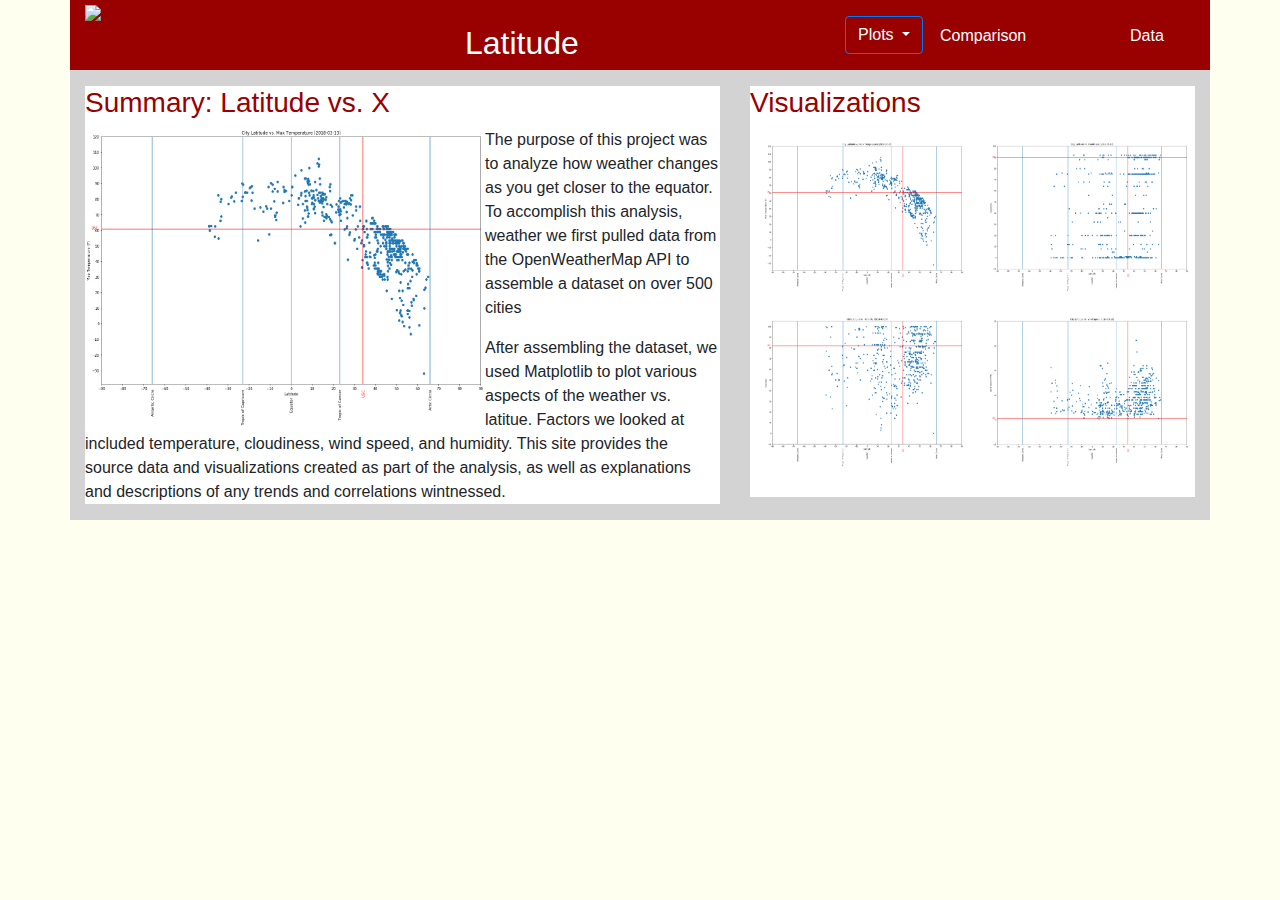
==== index.html @ 72e89ed4 "table-responsive" ====
<!DOCTYPE html>
<html lang="en">

<head>
  <title>Weather</title>
  <meta charset="utf-8">

  <meta name="viewport" content="width=device-width, initial-scale=1">

  <link rel="stylesheet" type="text/css" href="https://maxcdn.bootstrapcdn.com/bootstrap/4.1.0/css/bootstrap.min.css">
  <link rel="stylesheet" type="text/css" href="webresources/css/viterbi.css" />
  <link rel="stylesheet" type="text/css" href="webresources/css/weather.css">


  <script src="https://ajax.googleapis.com/ajax/libs/jquery/3.3.1/jquery.min.js"></script>
  <script src="https://cdnjs.cloudflare.com/ajax/libs/popper.js/1.14.0/umd/popper.min.js"></script>
  <script src="https://maxcdn.bootstrapcdn.com/bootstrap/4.1.0/js/bootstrap.min.js"></script>
</head>

<body>

  <div class="container">

    <div class="row">
      <div class="col-sm-4 cardinal">
        <img src="https://vsoeapp1.vsoe.usc.edu/images/USC-Bar-cardinal.gif">
      </div>
      <div class="col-sm-4 cardinal">
        <br/>
        <a href="index.html" style="color:white"><h2 class="white">Latitude</h2></a>
      </div>
      <p>
        <div class="col-sm-1 cardinal">
          <div class="dropdown">
            <p></p>
            <button class="btn btn-primary dropdown-toggle" type="button" data-toggle="dropdown" style="background-color:#990000">Plots
              <span class="caret"></span>
            </button>
            <ul class="dropdown-menu">
              <li>
                <a style="color:#990000" href="temperature.html">Temperature</a>
              </li>
              <li>
                <a style="color:#990000" href="humidity.html">Humidity</a>
              </li>
              <li>
                <a style="color:#990000" href="wind.html">Wind</a>
              </li>
              <li>
                <a style="color:#990000" href="cloudiness.html">Cloudiness</a>
              </li>
            </ul>
          </div>
        </div>
      </p>
      <div class="col-sm-2 cardinal">
        <br/>
        <p class="white">
          <a href="comparison.html" style="color:white">Comparison</a>
        </p>
      </div>
      <div class="col-sm-1 cardinal">
        <br/>
        <p class="white">
          <a href="data.html" style="color:white">Data</a>
        </p>
      </div>
    </div>

    <div class="row">
      <div class="col-sm-12 lightgrey">
        <p> </p>
      </div>
    </div>

    <div class="row">
      <div class="col-sm-7 lightgrey">
        <div class="white vertical-align-middle">

          <h3>Summary: Latitude vs. X</h3>
          <p>
            <img class="float-left" alt="Temperature" src="webresources/images/temperature.png" width="400" height="300"> The purpose of this project was to analyze how weather changes as you get closer to the equator. To accomplish
            this analysis, weather we first pulled data from the OpenWeatherMap API to assemble a dataset on over 500 cities</p>

          <p>After assembling the dataset, we used Matplotlib to plot various aspects of the weather vs. latitue. Factors we
            looked at included temperature, cloudiness, wind speed, and humidity. This site provides the source data and
            visualizations created as part of the analysis, as well as explanations and descriptions of any trends and correlations
            wintnessed.
          </p>
        </div>
      </div>

      <div class="col-sm-5 lightgrey">
        <div class="table-responsive white">
          <h3>Visualizations</h3>
          <table class="table">
            <tr>
              <td>
                <a href="temperature.html">
                  <img alt="Temperature" src="webresources/images/temperature.png" width="200" height="150">
                </a>
              </td>
              <td>
                <a href="cloudiness.html">
                  <img alt="Cloudiness" src="webresources/images/cloudiness.png" width="200" height="150">
                </a>
              </td>
            </tr>
            <tr>
              <td>
                <a href="humidity.html">
                  <img alt="Humidity" src="webresources/images/humidity.png" width="200" height="150">
                </a>
              </td>
              <td>
                <a href="wind.html">
                  <img alt="Wind" src="webresources/images/wind.png" width="200" height="150">
                </a>
              </td>
            </tr>
          </table>
        </div>
      </div>
    </div>
  </div>

</body>

</html>
---- webresources/css/viterbi.css ----
body.banner
{
    background-color: #fffff0;  /* Ivory */
    font-family: Verdana, Geneva, sans-serif
}

body
{
    background-color: #fffff0;  /* Ivory */
    font-family: Verdana, Geneva, sans-serif
}

h1, h2, h3, h4 {color: #990000;}  /* Cardinal */

div.cardinal {background-color: #990000;}  /* Cardinal */

button.cardinal {color: #990000;}  /* Cardinal */

iframe.banner
{
    border-color: transparent ;
    background-color: #fffff0;  /* Ivory */
}

iframe 
{
    border-color: transparent ;
}

table
{
    border-style: solid;
    border-width: 2px;
    border-color: transparent;
    border-collapse: collapse;
    background-color: #fffff0;  /* Ivory */
    font-size: 9pt
}

th
{
    border-style: solid;
    border-width: 1px;
    border-color: transparent;
    vertical-align: middle;
    padding: 5px
}

td
{
    border-style: solid;
    border-width: 1px;
    border-color: transparent;
    vertical-align: top;
    padding: 5px
}

li
{
    padding-top: 5px;
}

textarea.hidetext {color: White}

textarea.showtext {color: Black}

textarea.hide {visibility: hidden}

a.show {visibility: visible}

a.hide {visibility: hidden}

h3.show {visibility: visible}

h3.hide {visibility: hidden}

ul.show {visibility: visible}

ul.hide {visibility: hidden}
---- webresources/css/weather.css ----
div.lightgrey {background-color: lightgrey;} 
div.white {background-color: white;} 
div.blue {background-color: blue;} 
div.red {background-color: red;} 
div.ivory {background-color:fffff0;}

img.float_left{float: left;}

div.vertical-align-middle {vertical-align: middle}
div.text-align-center {text-align: center;}
div.overflow-scroll {overflow: scroll; height: 400px}

th.text-align-center {text-align: center;}

p.white {color: white;}
h2.white {color: white;}
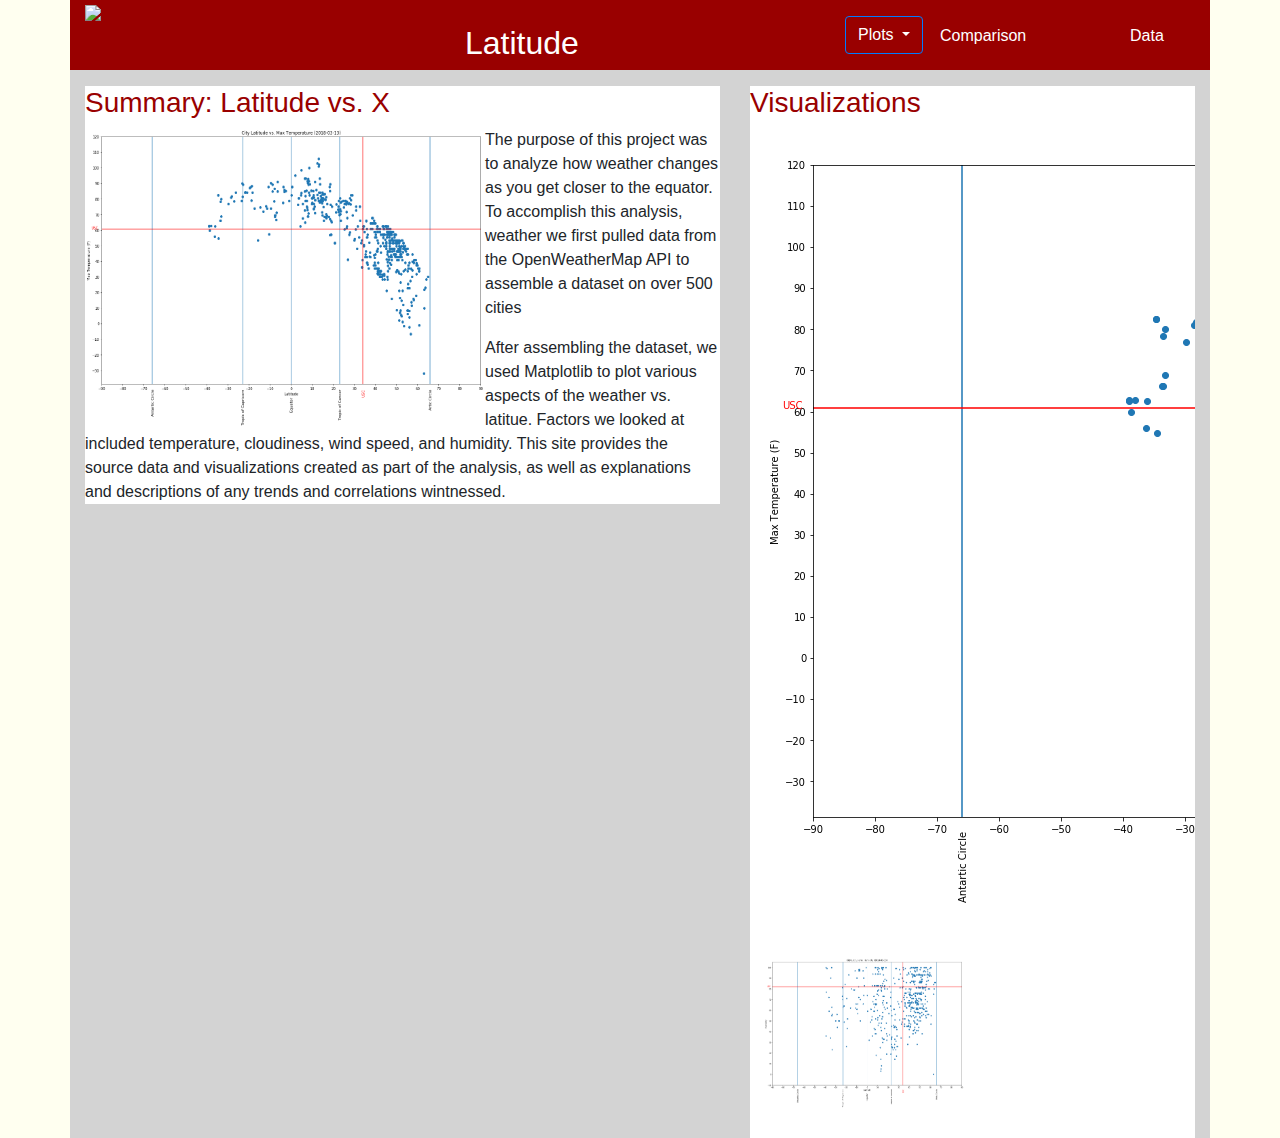
==== commit 560ce0e0: "class=img-responsive" ====
--- a/index.html
+++ b/index.html
@@ -15,6 +15,7 @@
   <script src="https://ajax.googleapis.com/ajax/libs/jquery/3.3.1/jquery.min.js"></script>
   <script src="https://cdnjs.cloudflare.com/ajax/libs/popper.js/1.14.0/umd/popper.min.js"></script>
   <script src="https://maxcdn.bootstrapcdn.com/bootstrap/4.1.0/js/bootstrap.min.js"></script>
+
 </head>
 
 <body>
@@ -97,7 +98,7 @@
             <tr>
               <td>
                 <a href="temperature.html">
-                  <img alt="Temperature" src="webresources/images/temperature.png" width="200" height="150">
+                  <img class="img-responsive alt="Temperature" src="webresources/images/temperature.png" >
                 </a>
               </td>
               <td>
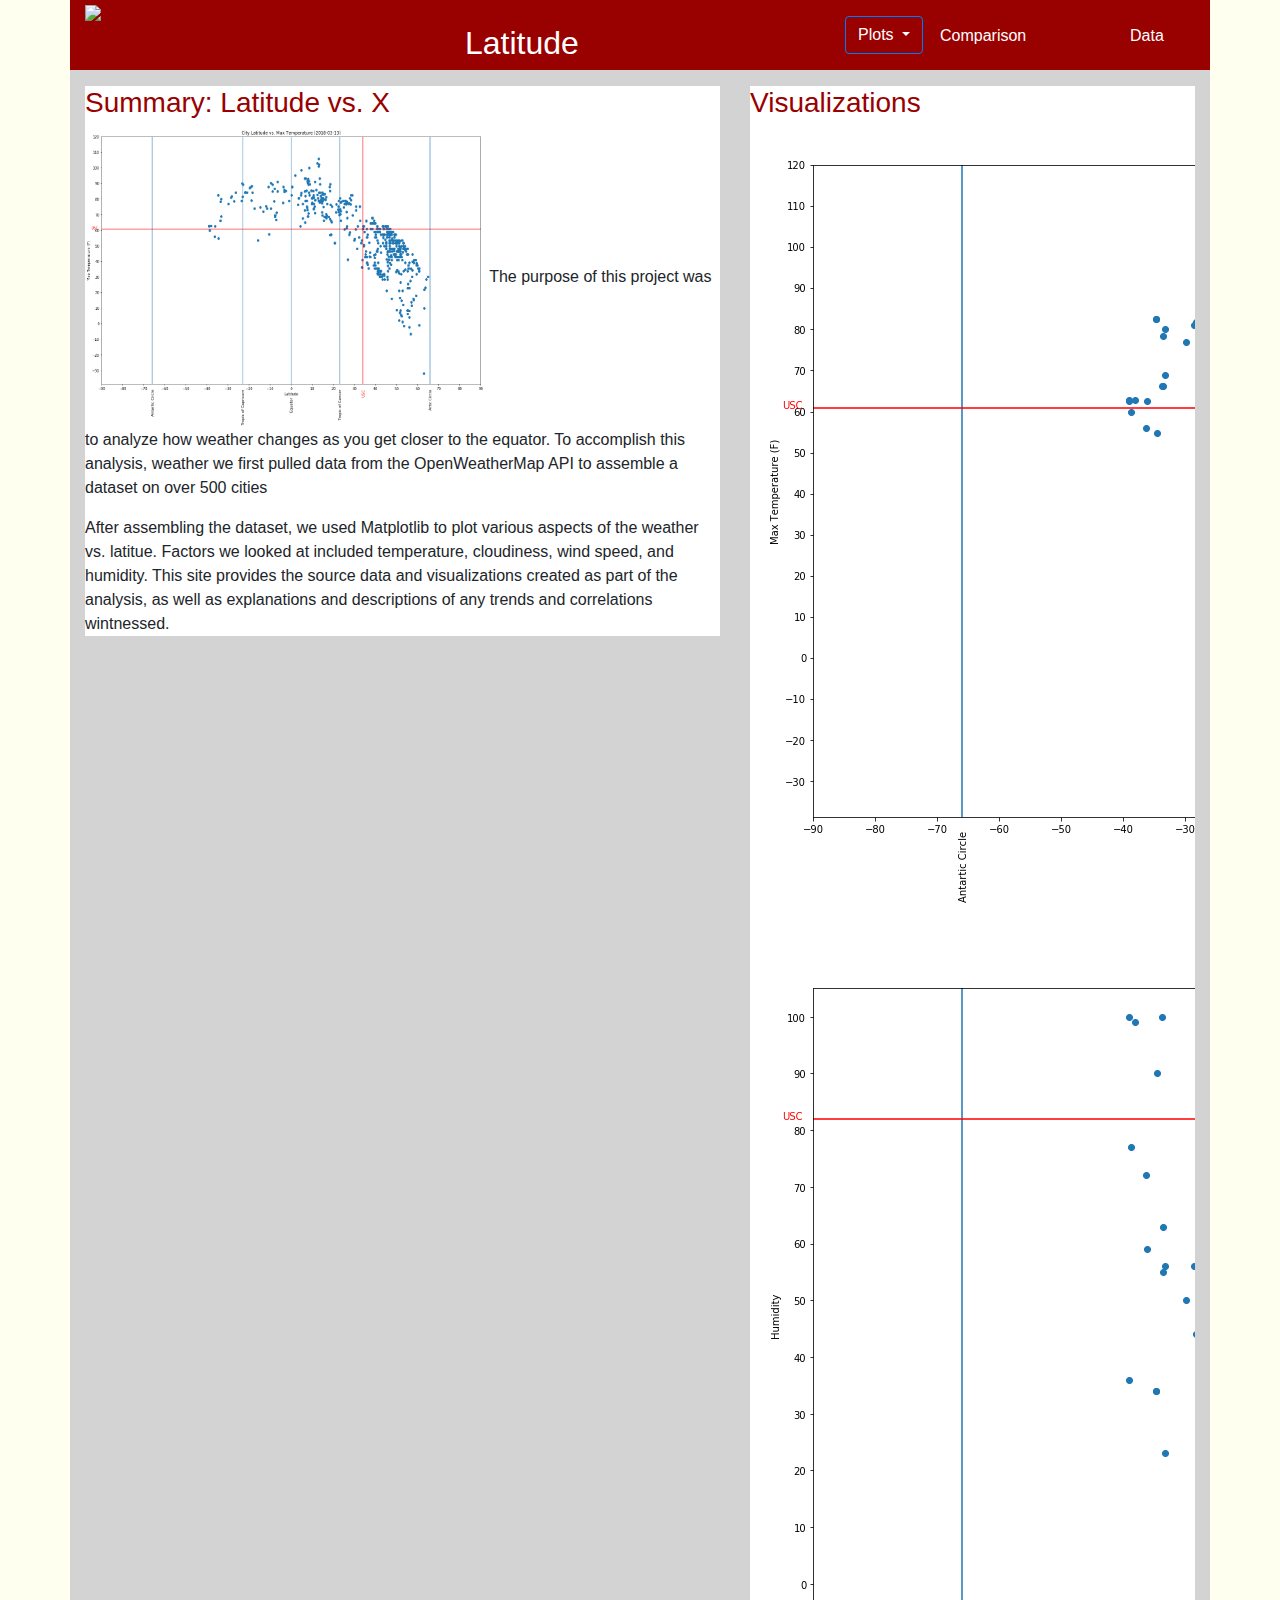
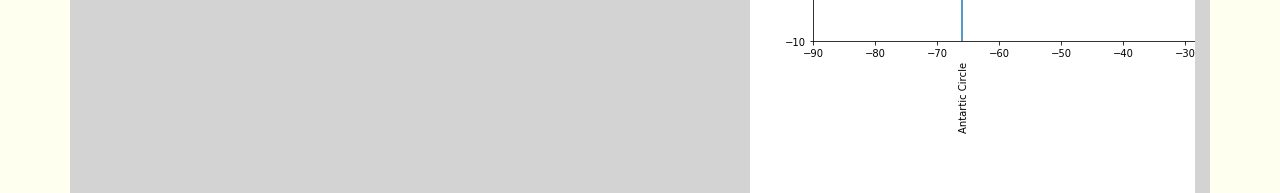
==== commit 6d25ef9a: "table-responsive" ====
--- a/index.html
+++ b/index.html
@@ -80,7 +80,7 @@
 
           <h3>Summary: Latitude vs. X</h3>
           <p>
-            <img class="float-left" alt="Temperature" src="webresources/images/temperature.png" width="400" height="300"> The purpose of this project was to analyze how weather changes as you get closer to the equator. To accomplish
+            <img class="img-responsive" alt="Temperature" src="webresources/images/temperature.png" width="400" height="300"> The purpose of this project was to analyze how weather changes as you get closer to the equator. To accomplish
             this analysis, weather we first pulled data from the OpenWeatherMap API to assemble a dataset on over 500 cities</p>
 
           <p>After assembling the dataset, we used Matplotlib to plot various aspects of the weather vs. latitue. Factors we
@@ -98,24 +98,24 @@
             <tr>
               <td>
                 <a href="temperature.html">
-                  <img class="img-responsive alt="Temperature" src="webresources/images/temperature.png" >
+                  <img class="img-responsive" alt="Temperature" src="webresources/images/temperature.png" >
                 </a>
               </td>
               <td>
                 <a href="cloudiness.html">
-                  <img alt="Cloudiness" src="webresources/images/cloudiness.png" width="200" height="150">
+                  <img class="img-responsive" alt="Cloudiness" src="webresources/images/cloudiness.png">
                 </a>
               </td>
             </tr>
             <tr>
               <td>
                 <a href="humidity.html">
-                  <img alt="Humidity" src="webresources/images/humidity.png" width="200" height="150">
+                  <img class="img-responsive" alt="Humidity" src="webresources/images/humidity.png">
                 </a>
               </td>
               <td>
                 <a href="wind.html">
-                  <img alt="Wind" src="webresources/images/wind.png" width="200" height="150">
+                  <img class="img-responsive" alt="Wind" src="webresources/images/wind.png">
                 </a>
               </td>
             </tr>
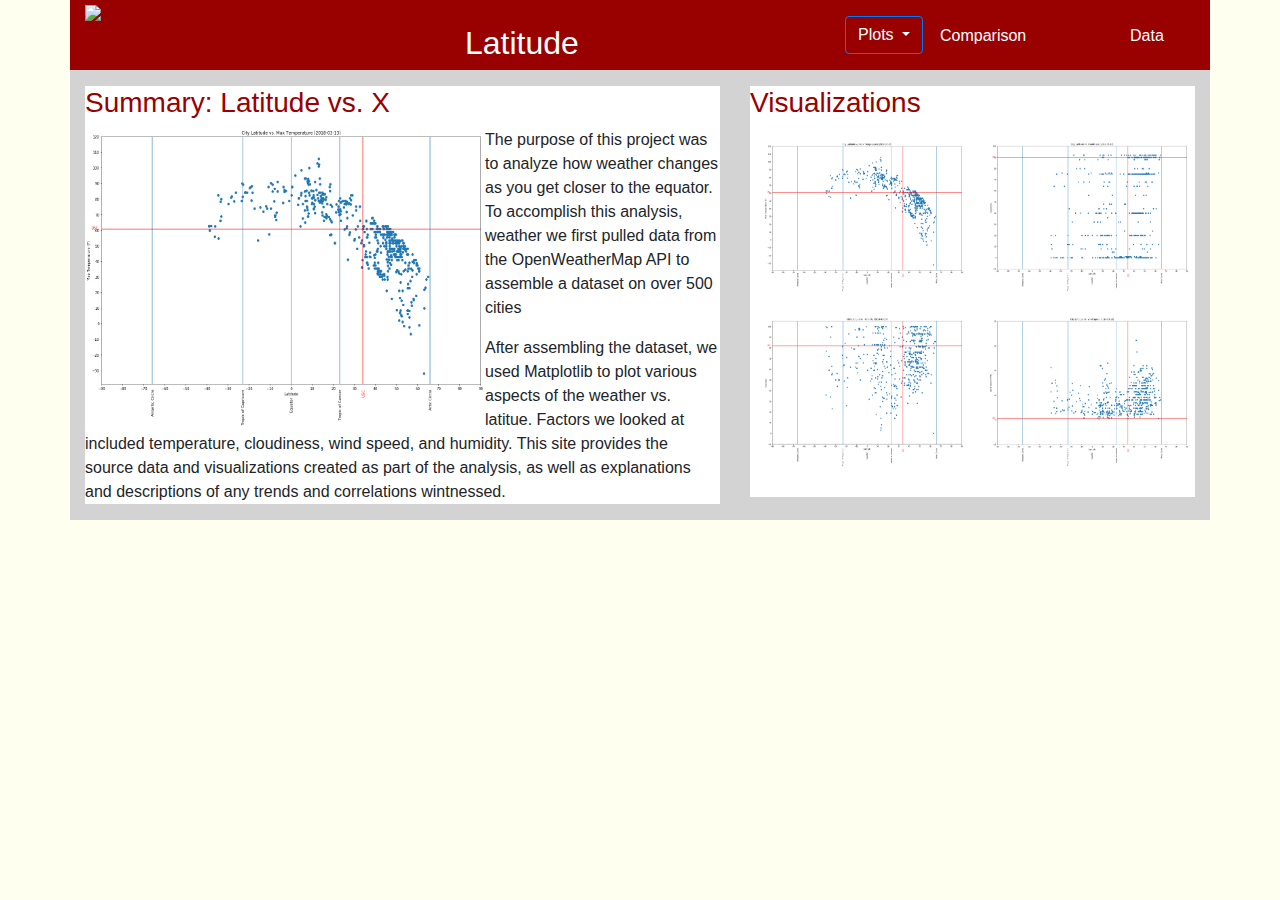
==== commit ff1d4cef: "table-responsive" ====
--- a/index.html
+++ b/index.html
@@ -80,7 +80,7 @@
 
           <h3>Summary: Latitude vs. X</h3>
           <p>
-            <img class="img-responsive" alt="Temperature" src="webresources/images/temperature.png" width="400" height="300"> The purpose of this project was to analyze how weather changes as you get closer to the equator. To accomplish
+            <img class="float-left" alt="Temperature" src="webresources/images/temperature.png" width="400" height="300"> The purpose of this project was to analyze how weather changes as you get closer to the equator. To accomplish
             this analysis, weather we first pulled data from the OpenWeatherMap API to assemble a dataset on over 500 cities</p>
 
           <p>After assembling the dataset, we used Matplotlib to plot various aspects of the weather vs. latitue. Factors we
@@ -98,24 +98,24 @@
             <tr>
               <td>
                 <a href="temperature.html">
-                  <img class="img-responsive" alt="Temperature" src="webresources/images/temperature.png" >
+                  <img alt="Temperature" src="webresources/images/temperature.png" width="200" height="150">
                 </a>
               </td>
               <td>
                 <a href="cloudiness.html">
-                  <img class="img-responsive" alt="Cloudiness" src="webresources/images/cloudiness.png">
+                  <img alt="Cloudiness" src="webresources/images/cloudiness.png" width="200" height="150">
                 </a>
               </td>
             </tr>
             <tr>
               <td>
                 <a href="humidity.html">
-                  <img class="img-responsive" alt="Humidity" src="webresources/images/humidity.png">
+                  <img alt="Humidity" src="webresources/images/humidity.png" width="200" height="150">
                 </a>
               </td>
               <td>
                 <a href="wind.html">
-                  <img class="img-responsive" alt="Wind" src="webresources/images/wind.png">
+                  <img alt="Wind" src="webresources/images/wind.png" width="200" height="150">
                 </a>
               </td>
             </tr>
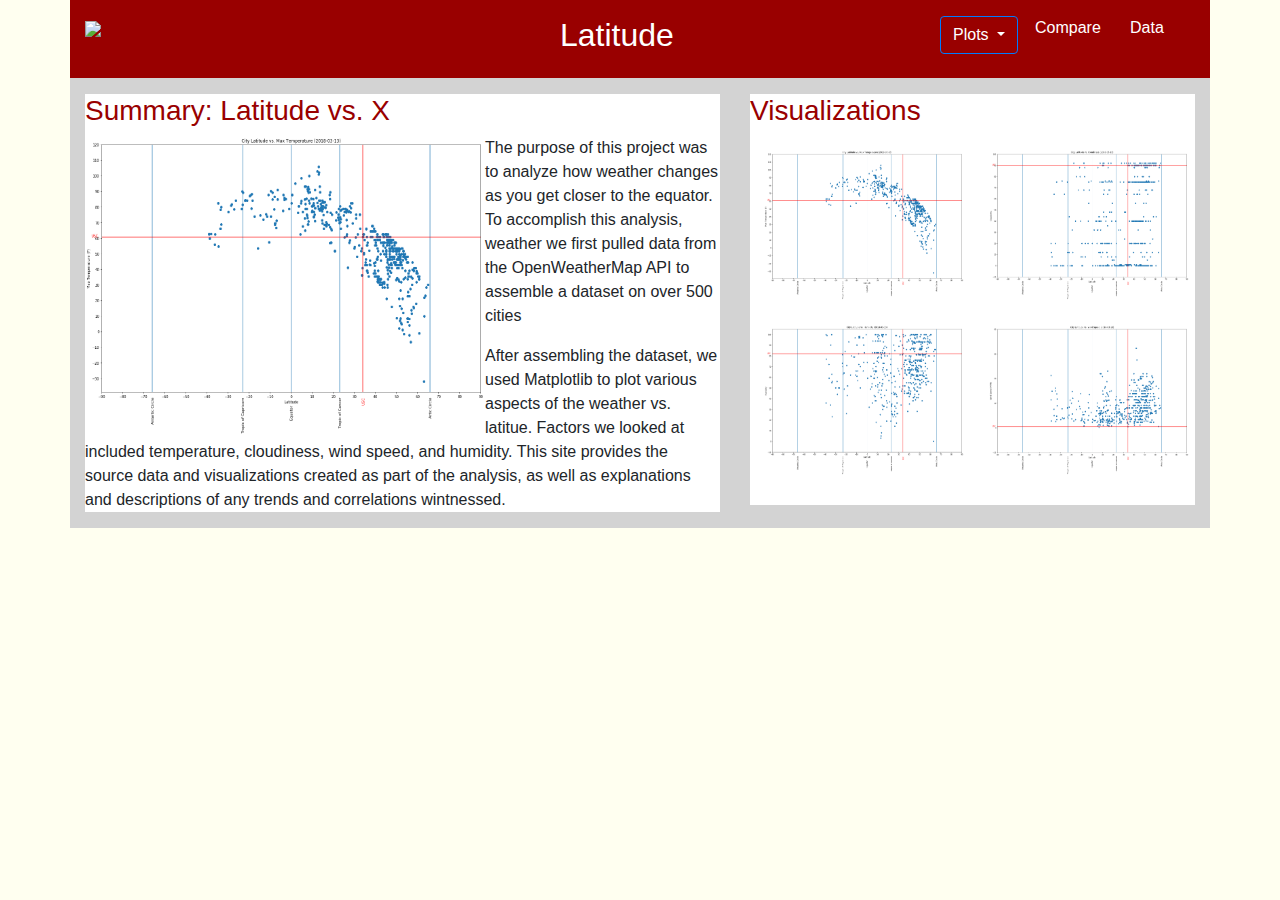
==== commit 4d7e3fec: "Latitude Banner" ====
--- a/index.html
+++ b/index.html
@@ -22,52 +22,66 @@
 
   <div class="container">
 
-    <div class="row">
-      <div class="col-sm-4 cardinal">
-        <img src="https://vsoeapp1.vsoe.usc.edu/images/USC-Bar-cardinal.gif">
+
+    <!-- Add padding to top of Latitude Banner. -->
+    <div class="row cardinal">
+        <p> </p>
       </div>
-      <div class="col-sm-4 cardinal">
-        <br/>
-        <a href="index.html" style="color:white"><h2 class="white">Latitude</h2></a>
-      </div>
-      <p>
+  
+      <!-- Latitude Banner -->
+      <div class="row">
+  
+        <!-- USC Logo  -->
+        <div class="col-sm-5 cardinal">
+          <img src="https://vsoeapp1.vsoe.usc.edu/images/USC-Bar-cardinal.gif">
+        </div>
+  
+        <!-- Latitude Title returns to index.html. -->
+        <div class="col-sm-4 cardinal">
+          <a href="index.html" class="white">
+            <h2 class="white">Latitude</h2>
+          </a>
+        </div>
+  
+        <!-- Plots dropdown list box for navigating to the plots pages. -->
         <div class="col-sm-1 cardinal">
           <div class="dropdown">
-            <p></p>
-            <button class="btn btn-primary dropdown-toggle" type="button" data-toggle="dropdown" style="background-color:#990000">Plots
+            <button class="btn btn-primary dropdown-toggle background-cardinal" type="button" data-toggle="dropdown">Plots
               <span class="caret"></span>
             </button>
             <ul class="dropdown-menu">
               <li>
-                <a style="color:#990000" href="temperature.html">Temperature</a>
+                <a class="cardinal" href="temperature.html">Temperature</a>
               </li>
               <li>
-                <a style="color:#990000" href="humidity.html">Humidity</a>
+                <a class="cardinal" href="humidity.html">Humidity</a>
               </li>
               <li>
-                <a style="color:#990000" href="wind.html">Wind</a>
+                <a class="cardinal" href="wind.html">Wind</a>
               </li>
               <li>
-                <a style="color:#990000" href="cloudiness.html">Cloudiness</a>
+                <a class="cardinal" href="cloudiness.html">Cloudiness</a>
               </li>
             </ul>
           </div>
         </div>
-      </p>
-      <div class="col-sm-2 cardinal">
-        <br/>
-        <p class="white">
-          <a href="comparison.html" style="color:white">Comparison</a>
-        </p>
-      </div>
-      <div class="col-sm-1 cardinal">
-        <br/>
-        <p class="white">
-          <a href="data.html" style="color:white">Data</a>
-        </p>
-      </div>
-    </div>
-
+  
+        <!-- Link to the Comparison Page. -->
+        <div class="col-sm-1 cardinal">
+          <a href="comparison.html" class="white">Compare</a>
+        </div>
+  
+        <!-- Link to the Data Page. -->
+        <div class="col-sm-1 cardinal">
+          <a href="data.html" class="white">Data</a>
+        </div>
+  
+      <!-- End of Latitude Banner. -->
+      </div> 
+  
+      <!-- Add padding to the bottom of the Latitude Banner. -->
+      <div class="row cardinal"><p> </p></div>
+  
     <div class="row">
       <div class="col-sm-12 lightgrey">
         <p> </p>
--- a/webresources/css/viterbi.css
+++ b/webresources/css/viterbi.css
@@ -15,6 +15,8 @@
 div.cardinal {background-color: #990000;}  /* Cardinal */
 
 button.cardinal {color: #990000;}  /* Cardinal */
+
+button.background-cardinal {background-color: #990000;}  /* Cardinal */
 
 iframe.banner
 {
--- a/webresources/css/weather.css
+++ b/webresources/css/weather.css
@@ -1,16 +1,14 @@
+
+/* anchor color attributes */
+a.white {color: white;}
+a.cardinal {color:#990000;} /* cardinal */
+
+/* division color attributes */
 div.lightgrey {background-color: lightgrey;} 
 div.white {background-color: white;} 
 div.blue {background-color: blue;} 
 div.red {background-color: red;} 
-div.ivory {background-color:fffff0;}
+div.ivory {background-color:#fffff0;} 
 
-img.float_left{float: left;}
-
-div.vertical-align-middle {vertical-align: middle}
-div.text-align-center {text-align: center;}
-div.overflow-scroll {overflow: scroll; height: 400px}
-
-th.text-align-center {text-align: center;}
-
-p.white {color: white;}
+/* heading color attributes */
 h2.white {color: white;}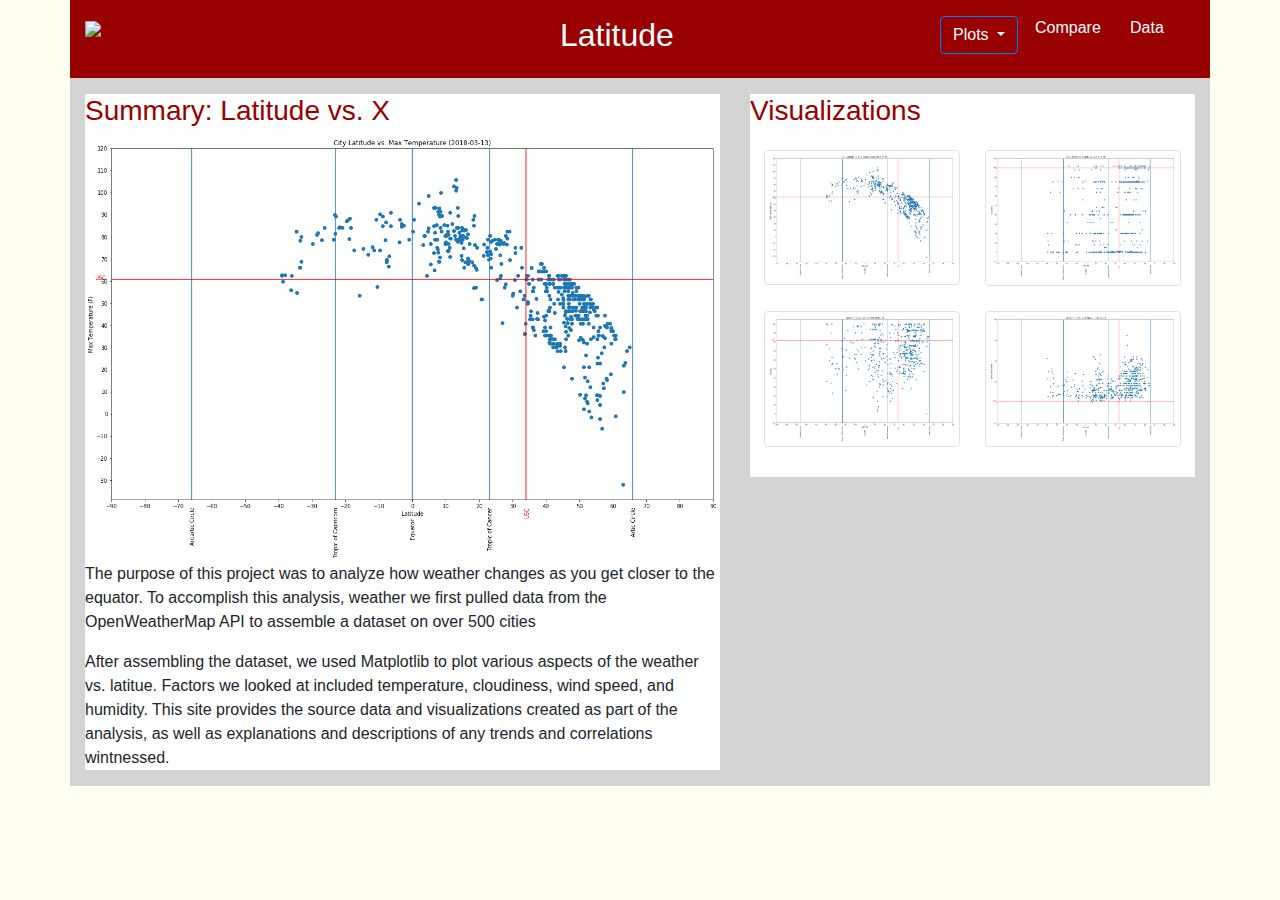
==== commit 3880e6f4: "Boffo" ====
--- a/index.html
+++ b/index.html
@@ -25,119 +25,132 @@
 
     <!-- Add padding to top of Latitude Banner. -->
     <div class="row cardinal">
-        <p> </p>
+      <p> </p>
+    </div>
+
+    <!-- Latitude Banner -->
+    <div class="row">
+
+      <!-- USC Logo  -->
+      <div class="col-sm-5 cardinal">
+        <img src="https://vsoeapp1.vsoe.usc.edu/images/USC-Bar-cardinal.gif">
       </div>
-  
-      <!-- Latitude Banner -->
-      <div class="row">
-  
-        <!-- USC Logo  -->
-        <div class="col-sm-5 cardinal">
-          <img src="https://vsoeapp1.vsoe.usc.edu/images/USC-Bar-cardinal.gif">
+
+      <!-- Latitude Title returns to index.html. -->
+      <div class="col-sm-4 cardinal">
+        <a href="index.html" class="white">
+          <h2 class="white">Latitude</h2>
+        </a>
+      </div>
+
+      <!-- Plots dropdown list box for navigating to the plots pages. -->
+      <div class="col-sm-1 cardinal">
+        <div class="dropdown">
+          <button class="btn btn-primary dropdown-toggle background-cardinal" type="button" data-toggle="dropdown">Plots
+            <span class="caret"></span>
+          </button>
+          <ul class="dropdown-menu">
+            <li>
+              <a class="cardinal" href="temperature.html">Temperature</a>
+            </li>
+            <li>
+              <a class="cardinal" href="humidity.html">Humidity</a>
+            </li>
+            <li>
+              <a class="cardinal" href="wind.html">Wind</a>
+            </li>
+            <li>
+              <a class="cardinal" href="cloudiness.html">Cloudiness</a>
+            </li>
+          </ul>
         </div>
-  
-        <!-- Latitude Title returns to index.html. -->
-        <div class="col-sm-4 cardinal">
-          <a href="index.html" class="white">
-            <h2 class="white">Latitude</h2>
-          </a>
-        </div>
-  
-        <!-- Plots dropdown list box for navigating to the plots pages. -->
-        <div class="col-sm-1 cardinal">
-          <div class="dropdown">
-            <button class="btn btn-primary dropdown-toggle background-cardinal" type="button" data-toggle="dropdown">Plots
-              <span class="caret"></span>
-            </button>
-            <ul class="dropdown-menu">
-              <li>
-                <a class="cardinal" href="temperature.html">Temperature</a>
-              </li>
-              <li>
-                <a class="cardinal" href="humidity.html">Humidity</a>
-              </li>
-              <li>
-                <a class="cardinal" href="wind.html">Wind</a>
-              </li>
-              <li>
-                <a class="cardinal" href="cloudiness.html">Cloudiness</a>
-              </li>
-            </ul>
-          </div>
-        </div>
-  
-        <!-- Link to the Comparison Page. -->
-        <div class="col-sm-1 cardinal">
-          <a href="comparison.html" class="white">Compare</a>
-        </div>
-  
-        <!-- Link to the Data Page. -->
-        <div class="col-sm-1 cardinal">
-          <a href="data.html" class="white">Data</a>
-        </div>
-  
+      </div>
+
+      <!-- Link to the Comparison Page. -->
+      <div class="col-sm-1 cardinal">
+        <a href="comparison.html" class="white">Compare</a>
+      </div>
+
+      <!-- Link to the Data Page. -->
+      <div class="col-sm-1 cardinal">
+        <a href="data.html" class="white">Data</a>
+      </div>
+
       <!-- End of Latitude Banner. -->
-      </div> 
-  
-      <!-- Add padding to the bottom of the Latitude Banner. -->
-      <div class="row cardinal"><p> </p></div>
-  
+    </div>
+
+    <!-- Add padding to the bottom of the Latitude Banner. -->
+    <div class="row cardinal">
+      <p> </p>
+    </div>
+
     <div class="row">
       <div class="col-sm-12 lightgrey">
         <p> </p>
       </div>
     </div>
 
-    <div class="row">
-      <div class="col-sm-7 lightgrey">
+    <div class="row lightgrey">
+      <div class="col-sm-7">
         <div class="white vertical-align-middle">
 
           <h3>Summary: Latitude vs. X</h3>
+          <img class="boffo" alt="Temperature" src="webresources/images/temperature.png">
+          <p>The purpose of this project was to analyze how weather changes as you get closer to the equator. To accomplish
+            this analysis, weather we first pulled data from the OpenWeatherMap API to assemble a dataset on over 500 cities
+          </p>
+
           <p>
-            <img class="float-left" alt="Temperature" src="webresources/images/temperature.png" width="400" height="300"> The purpose of this project was to analyze how weather changes as you get closer to the equator. To accomplish
-            this analysis, weather we first pulled data from the OpenWeatherMap API to assemble a dataset on over 500 cities</p>
-
-          <p>After assembling the dataset, we used Matplotlib to plot various aspects of the weather vs. latitue. Factors we
-            looked at included temperature, cloudiness, wind speed, and humidity. This site provides the source data and
-            visualizations created as part of the analysis, as well as explanations and descriptions of any trends and correlations
-            wintnessed.
+            After assembling the dataset, we used Matplotlib to plot various aspects of the weather vs. latitue. Factors we looked at
+            included temperature, cloudiness, wind speed, and humidity. This site provides the source data and visualizations
+            created as part of the analysis, as well as explanations and descriptions of any trends and correlations wintnessed.
           </p>
         </div>
       </div>
 
-      <div class="col-sm-5 lightgrey">
+      <!-- Visualizations -->
+      <div class="col-sm-5">
         <div class="table-responsive white">
           <h3>Visualizations</h3>
           <table class="table">
             <tr>
               <td>
                 <a href="temperature.html">
-                  <img alt="Temperature" src="webresources/images/temperature.png" width="200" height="150">
+                  <img class="img-thumbnail" alt="Temperature" src="webresources/images/temperature.png">
                 </a>
               </td>
               <td>
                 <a href="cloudiness.html">
-                  <img alt="Cloudiness" src="webresources/images/cloudiness.png" width="200" height="150">
+                  <img class="img-thumbnail" alt="Cloudiness" src="webresources/images/cloudiness.png">
                 </a>
               </td>
             </tr>
             <tr>
               <td>
                 <a href="humidity.html">
-                  <img alt="Humidity" src="webresources/images/humidity.png" width="200" height="150">
+                  <img class="img-thumbnail" alt="Humidity" src="webresources/images/humidity.png">
                 </a>
               </td>
               <td>
                 <a href="wind.html">
-                  <img alt="Wind" src="webresources/images/wind.png" width="200" height="150">
+                  <img class="img-thumbnail" alt="Wind" src="webresources/images/wind.png">
                 </a>
               </td>
             </tr>
           </table>
+
+          <!-- Table -->
         </div>
+
+        <!-- Visualizations -->
       </div>
+
+      <!-- Row -->
     </div>
+
+    <!-- Container -->
   </div>
+
 
 </body>
 
--- a/webresources/css/weather.css
+++ b/webresources/css/weather.css
@@ -11,4 +11,7 @@
 div.ivory {background-color:#fffff0;} 
 
 /* heading color attributes */
-h2.white {color: white;}+h2.white {color: white;}
+
+
+img.boffo {height: 100%; width: 100%; object-fit:contain}
